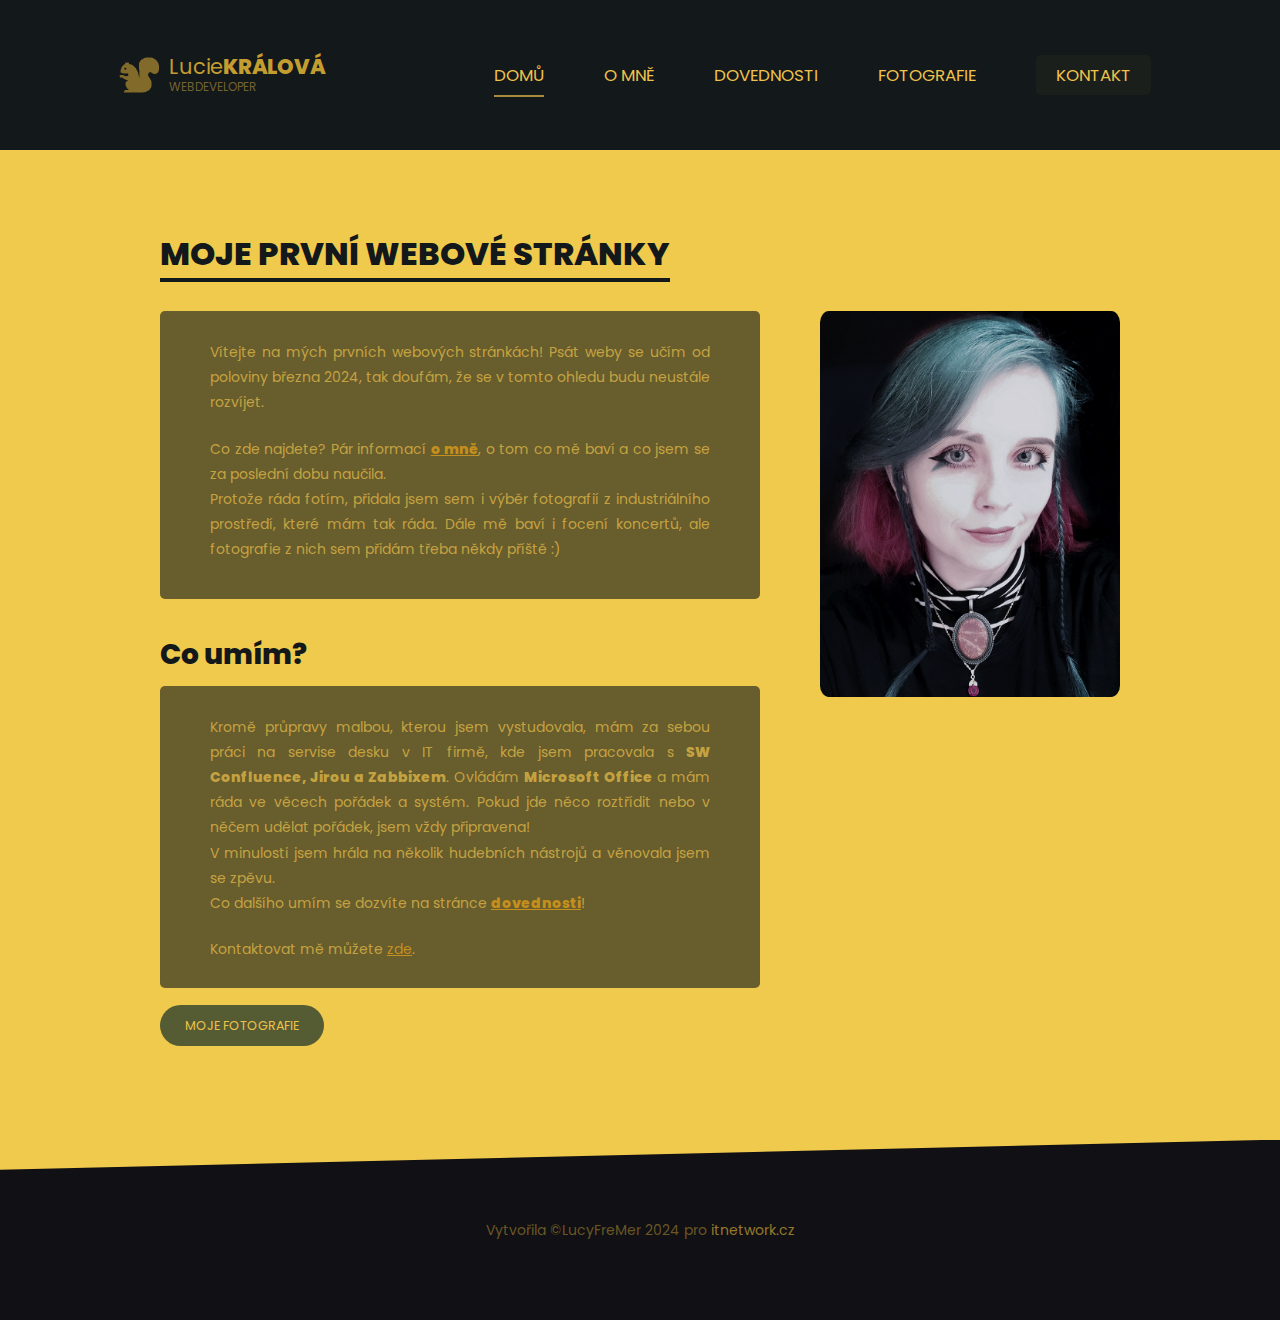
==== index.html @ c15befb8 "Initial Commit" ====
<!DOCTYPE html>
<html lang="cs-cz">
    <head>
        <meta charset="utf-8" />
        <meta name="viewport" content="width=device-width, initial-scale=1.0">
        <meta name="description" content="Osobní portfolio programátorky Lucy FreMer">
        <meta name="keywords" content="porfolio, programátorka, Lucy FreMer">
        <meta name="author" content="LucyFreMer">
        <title>Lucy FreMer</title>
        <link rel="stylesheet" href="styl.css" type="text/css"/>
        <link rel="shortcut icon" href="obrazky/png/ikonka.ico">
    </head>

    <body>
        <div class="background-mask"></div>
        <header>
            <div id="logo">
                <h1>Lucie<span>Králová</span></h1>
                <small>webdeveloper</small>
            </div>
            <nav>
                <ul>
                    <li class="aktivni"><a href="index.html">Domů</a></li>
                    <li><a href="omne.html">O mně</a></li>
                    <li><a href="dovednosti.html">Dovednosti</a></li>
                    <li><a href="fotografie.html">Fotografie</a></li>
                    <li><a class="kontakt-tlacitko" href="kontakt.html">Kontakt</a></li>
                </ul>
            </nav>
        </header>

        <article>
            <header>
                <h1>Moje první webové stránky</h1>
            </header>
            
            <section>
                <p class="centrovany">
                    <img src="obrazky/portret/fotografie.jpg"class="avatar" alt="Programátorka Lucy FreMer" />
                </p>
                <div class="uvod">
                    <p>
                        Vítejte na mých prvních webových stránkách! Psát weby se učím od poloviny března 2024, tak doufám, 
                        že se v tomto ohledu budu neustále rozvíjet.
                    </p>

                    <p>
                        Co zde najdete? Pár informací <strong><a href="omne.html">o mně</a></strong>, o tom co mě baví a co jsem se za poslední dobu naučila.<br/>
                        Protože ráda fotím, přidala jsem sem i výběr fotografií z industriálního prostředí, které mám tak ráda.
                        Dále mě baví i focení koncertů, ale fotografie z nich sem přidám třeba někdy příště :&rpar;
                    </p>
                </div>

                    <h2 class="co-umim-title">Co umím?</h2>
                    <div class="co-umim">
                    <p>
                        Kromě průpravy malbou, kterou jsem vystudovala, mám za sebou práci na servise desku v IT firmě, kde jsem pracovala s <strong>SW Confluence, Jirou a Zabbixem</strong>. 
                        Ovládám <strong>Microsoft Office</strong> a mám ráda ve věcech pořádek a systém. Pokud jde něco roztřídit nebo
                        v něčem udělat pořádek, jsem vždy připravena!<br /> 
                        V minulosti jsem hrála na několik hudebních nástrojů a věnovala jsem se zpěvu.<br />
                        Co dalšího umím se dozvíte na stránce <strong><a href="dovednosti.html">dovednosti</a></strong>!
                    </p>
                
                    <p>
                        Kontaktovat mě můžete <a href="kontakt.html">zde</a>.
                    </p>
                </div>
                <p class="tlacitko-odstavec">
                    <a href="fotografie.html" class="fotografie-tlacitko">Moje fotografie</a>
                </p>
                <div class="zacisteni"></div>
            </section>
        </article>

        <footer>
            Vytvořila &copy;LucyFreMer 2024 pro <a href="http://www.itnetwork.cz">itnetwork.cz</a>
        </footer>
    </body>
</html>
---- styl.css ----
@font-face {
    font-family: Poppins;
    src: url(fonty/Poppins-Regular.ttf);
    font-weight: normal;
}

@font-face {
    font-family: Poppins;
    src:url(fonty/Poppins-ExtraBold.ttf);
    font-weight: bold;
}

body {
    font: 14px "Poppins";
    background: url(obrazky/SAM_2865c.png) #f0ca4d;
    background-size: cover;
    background-repeat: no-repeat;
    background-position: center;
    background-blend-mode: multiply;
    box-sizing: border-box;
    margin: 0;
    padding: 100px 0 0 0;
    min-width: 960px;
}

body > header {
    height: 150px;
    width: 100%;
    background: url(obrazky/background/nav_footer.png) #13181a;
    display: flex;
    justify-content:space-evenly;
    position: fixed;
    z-index: 1;
    top: 0;
}

#logo {
    height: 40px;
    margin: auto 0 auto 20px;
    display: flex;
    flex-direction:column;
    justify-content: center;
    background: url(obrazky/png/logo1.png) no-repeat;
    background-size: 40px 40px;
}

#logo > * {
    margin: 0 0 0 50px;
}

#logo h1 {
    font-weight: normal;
    font-size: 1.5em;
    line-height: 1.2em;
    color: #c49d31;  
}

#logo h1 span {
    font-weight: bold;
    text-transform: uppercase;
}

#logo small {
    text-transform: uppercase;
    font-size: 0.85em;
    color: #eec24a73;   
}

nav ul {
    margin: 0;
    height: 100%;
    align-items: center;
    list-style-type: none;
    display: flex;
}

nav ul li {
    font-size: 1.2em;
    line-height: 4.3em;
    padding: 0 25px;
    margin: 0 5px;
}

nav ul a {
    color: #eec24a;
    padding: 8px 0;
    text-decoration: none;
    text-transform: uppercase;
}

nav ul a:hover,.aktivni a  {
    border-bottom: 2px solid #eec24aad;
}

article {
    max-width: 960px;
    padding: 130px 50px 80px 50px;
    margin: 0 auto;
}

article h1,
article h2,
article h3,
article h4,
article h5,
article h6 {
    color: #13181a;
    padding: 10px -20px;
    margin: 40px 0 0 0;
}

article h1 {
    font-size: 2.3em;
    font-weight: bold;
    text-transform: uppercase;
    width: max-content;
    margin: 0;
    border-bottom: 4px solid #13181a;
}

article h2 {
    font-size: 2em;
}

article header {
    height: 60px;
}

article section p {
    margin-bottom: 1.5em;
    line-height: 1.8em;
    text-align: justify
}

article section a {
    color: #c48f1d;
}

body > footer {
    box-sizing: border-box;
    height: 180px;
    background: url(obrazky/background/nav_footer.png) #111014 top;
    text-align: center;
    color: #816a2acc;
    padding: 80px 0 0 0;
    clip-path: polygon(0 30px, 100% 0, 150% 105%, 0 105%);
}

body > footer a {
    color: #96792b;
    text-decoration: none;
}

html {
    background:   #111014;
}

.avatar {
    width: 300px;
    filter:grayscale(50%) ;
    float: right;
    margin-left: 30px;
    border-radius: 3%;
}

.vlevo {
    float: left;
    padding-right: 20px;
}

.centrovany {
    text-align: center;
}

.table-container {
    display: flex;
    justify-content: center;
    align-items: center;
    padding: 20px 0px 0px 0px;
}

#dovednosti {
    table-layout: fixed;
    background-color: #13181a3d;
    border: 3px solid #06232462;
    padding: 5px;
    border-radius: 3px;
    border-spacing: 3px;
}

#dovednosti tr {
    background-color: #13181a3d;
}

#dovednosti td {
    min-width: 275px;
    border: 2px solid #06232434;
    padding: 20px;
    vertical-align: top;
    border-radius: 3px
}

#dovednosti h2{
    text-align: center;
    margin-bottom: 15px;
}

#dovednosti td img {
    height: 90px;
    margin-right: 10px; 
}

#dovednosti p {
    color: #0b0f11;
    font-size: 1.em;
}

#fotografie {
    display: flex;
    flex-wrap: wrap;
    justify-content: space-around;
    gap: 10px 20px; 
    margin: 20px -65px; 
    padding: 0; 
    min-width: 1100px;
}

.fotografie-title {
    margin: 0px 0px 0px -42px;
    display: inline-block;
}

.fotografie-section {
    background-color: #13181a9d; 
    text-align: center;
    padding: 10px 100px;
    margin: 20px -45px;
    border-radius: 5px;
    color: #eec24ab4;
    margin-bottom: 25px;
}

#fotografie a {
    text-decoration: none;
}

#fotografie img {
    border-radius: 4px; 
    margin-right: 10px;
    border: 1px solid #13181a49;
}

#fotografie img:hover {
    transform: scale(1.01);
    filter: contrast(70%);
}

.zacisteni{
    clear: both;
}

.kontakt-tlacitko {
    background: #eec24a0a;
    padding: 8px 20px;
    border-radius: 5px;  
}

.fotografie-tlacitko {
    text-transform: uppercase;
    color: #eec24a;
    font-size: 0.9em;
    text-decoration: none;
    padding: 12px 25px;
    background: #062324a9;
    border-radius: 25px;
}

.kontakt-tlacitko:hover,
.fotografie-tlacitko:hover {
    filter: brightness(120%) contrast(75%);
    border: 0;
}

.dovednosti-title {
    margin: 0 -110px;
    display: inline-block;
}

.kontakt-title {
    padding: px;
    margin: 0 120px;
    display: inline-block;
}

.kontakt-odstavec {
    background-color: #13181aa4; 
    padding: 15px 50px;
    margin: 0 100px 10px;
    border-radius: 5px;
    display: inline-block;
    color: #eec24ab4;
    text-align: left;
}

.kontakt-section {
    text-align: center;
    padding: 20px;
}

.kontakt-form {
    display: inline-block;
    text-align: left;
    background-color: #2c383d3f;
    padding: 20px 100px;
    border: double 5px #2c383d3f;
    border-radius:10px;
    margin: 10px 0 5px;
}   

.omne-title {
    margin: 0 70px;
    display: inline-block;
}
.omne-odstavec {
    background-color: #13181a9d; 
    padding: 15px 50px;
    margin: 0 -80px 10px 0;
    border-radius: 5px;
    display: inline-block;
    color: #eec24ab4;
}

.omne {
    text-align: center;
    padding: 20px;
}

.uvod {
    background-color: #13181a9d; 
    padding: 15px 50px;
    border-radius: 5px;
    color: #eec24ab4;
    max-width: 500px;
}

.co-umim-title {
    margin: 35px 0 10px 0px;
    display: inline-block;
}

.co-umim {
    background-color: #13181a9d; 
    padding: 15px 50px 5px 50px;
    border-radius: 5px;
    color: #eec24ab4;
    max-width: 500px;
    margin-bottom: 25px;
}
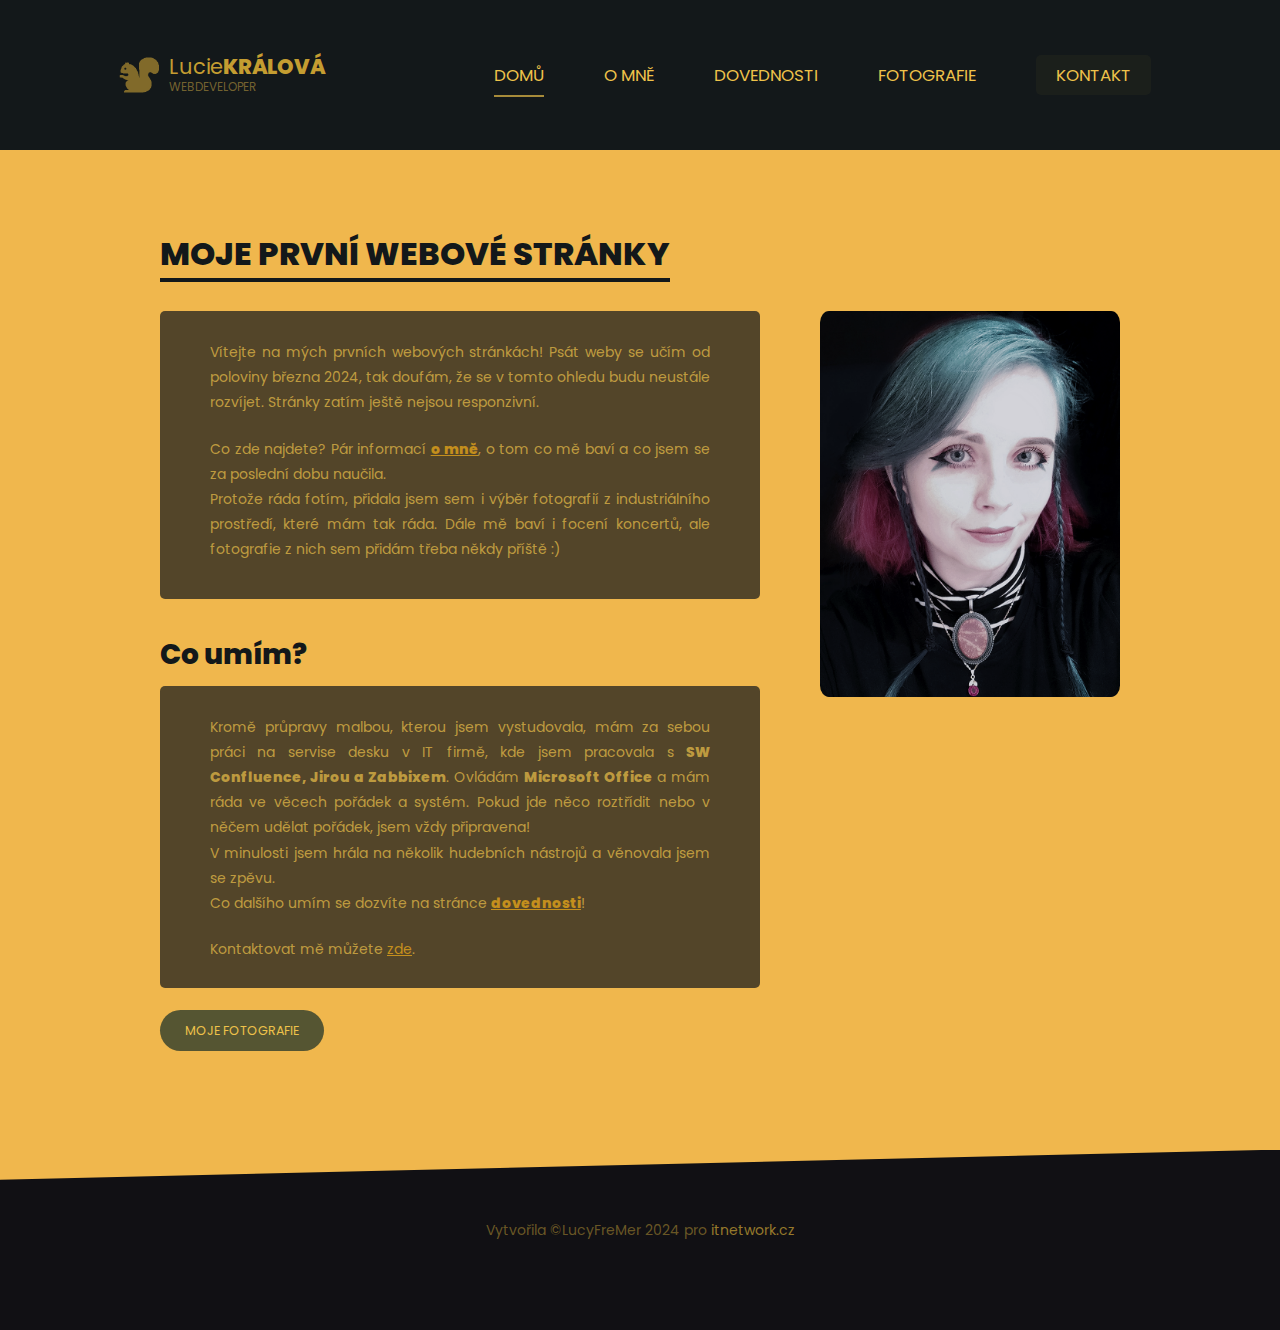
==== commit 28dabfd2: "Background design, indentation, adding data into "dovednosti"" ====
--- a/index.html
+++ b/index.html
@@ -11,7 +11,7 @@
         <link rel="shortcut icon" href="obrazky/png/ikonka.ico">
     </head>
 
-    <body>
+    <body class="domu">
         <div class="background-mask"></div>
         <header>
             <div id="logo">
@@ -36,12 +36,12 @@
             
             <section>
                 <p class="centrovany">
-                    <img src="obrazky/portret/fotografie.jpg"class="avatar" alt="Programátorka Lucy FreMer" />
+                    <img src="obrazky/picture/fotografie.jpg"class="avatar" alt="Programátorka Lucy FreMer" />
                 </p>
                 <div class="uvod">
                     <p>
                         Vítejte na mých prvních webových stránkách! Psát weby se učím od poloviny března 2024, tak doufám, 
-                        že se v tomto ohledu budu neustále rozvíjet.
+                        že se v tomto ohledu budu neustále rozvíjet. Stránky zatím ještě nejsou responzivní.
                     </p>
 
                     <p>
--- a/styl.css
+++ b/styl.css
@@ -12,21 +12,56 @@
 
 body {
     font: 14px "Poppins";
-    background: url(obrazky/SAM_2865c.png) #f0ca4d;
+    box-sizing: border-box;
+    margin: 0;
+    padding: 100px 0 0 0;
+    min-width: 960px;
+}
+
+body.domu {
+    background: url(obrazky/background/background_pribram.png) #f0b74d;
+    background-size: cover;
+    background-repeat: no-repeat;
+    background-position: center;
+    background-blend-mode: multiply; 
+}
+
+body.omne {
+    background: url(obrazky/background/background_ostrava.png) #f0c54d;
     background-size: cover;
     background-repeat: no-repeat;
     background-position: center;
     background-blend-mode: multiply;
-    box-sizing: border-box;
-    margin: 0;
-    padding: 100px 0 0 0;
-    min-width: 960px;
+}
+
+body.dovednosti {
+    background: url(obrazky/background/background_ostrava1.png) #f0c54d;
+    background-size: cover;
+    background-repeat: no-repeat;
+    background-position: center;
+    background-blend-mode: multiply;
+}
+
+body.fotografie {
+    background: url(obrazky/background/background_veleslavin.png) #f0af4d;
+    background-size: cover;
+    background-repeat: no-repeat;
+    background-position: center;
+    background-blend-mode: multiply;
+}
+
+body.kontakt {
+    background: url(obrazky/background/background_ostrava2.png) #f0b74d;
+    background-size: cover;
+    background-repeat: no-repeat;
+    background-position: center;
+    background-blend-mode: multiply;
 }
 
 body > header {
     height: 150px;
     width: 100%;
-    background: url(obrazky/background/nav_footer.png) #13181a;
+    background: url(obrazky/background/nav.png) #13181a;
     display: flex;
     justify-content:space-evenly;
     position: fixed;
@@ -139,10 +174,10 @@
 body > footer {
     box-sizing: border-box;
     height: 180px;
-    background: url(obrazky/background/nav_footer.png) #111014 top;
+    background: url(obrazky/background/footer.png) #111014 top;
     text-align: center;
     color: #816a2acc;
-    padding: 80px 0 0 0;
+    padding: 70px 0 0 0;
     clip-path: polygon(0 30px, 100% 0, 150% 105%, 0 105%);
 }
 
@@ -156,8 +191,9 @@
 }
 
 .avatar {
+    
     width: 300px;
-    filter:grayscale(50%) ;
+    filter:grayscale(50%);
     float: right;
     margin-left: 30px;
     border-radius: 3%;
@@ -177,6 +213,46 @@
     justify-content: center;
     align-items: center;
     padding: 20px 0px 0px 0px;
+}
+
+.uvod {
+    background-color: #13181ab6; 
+    padding: 15px 50px;
+    border-radius: 5px;
+    color: #eec24ab4;
+    max-width: 500px;
+}
+
+.co-umim-title {
+    margin: 35px 0 10px 0px;
+    display: inline-block;
+}
+
+.co-umim {
+    background-color: #13181ab6; 
+    padding: 15px 50px 5px 50px;
+    border-radius: 5px;
+    color: #eec24ab4;
+    max-width: 500px;
+    margin-bottom: 25px;
+}
+
+.omne-title {
+    margin: 0 70px;
+    display: inline-block;
+}
+.omne-odstavec {
+    background-color: #13181a9d; 
+    padding: 15px 50px;
+    margin: 0 -80px 20px 0;
+    border-radius: 5px;
+    display: inline-block;
+    color: #eec24ab4;
+}
+
+.omne-section {
+    text-align: center;
+    padding: 20px;
 }
 
 #dovednosti {
@@ -188,8 +264,13 @@
     border-spacing: 3px;
 }
 
+.dovednosti-title {
+    margin: 0 -110px;
+    display: inline-block;
+}
+
 #dovednosti tr {
-    background-color: #13181a3d;
+    background-color: #13181a50;
 }
 
 #dovednosti td {
@@ -211,30 +292,33 @@
 }
 
 #dovednosti p {
-    color: #0b0f11;
-    font-size: 1.em;
+    color: #13181ae0;
+    text-shadow: 0px 0px 2px #eec24a6e;
+    font-weight: bold;
 }
 
 #fotografie {
+    background: #0b0f11e3;
     display: flex;
     flex-wrap: wrap;
     justify-content: space-around;
     gap: 10px 20px; 
     margin: 20px -65px; 
-    padding: 0; 
+    padding: 35px 5px 30px 20px; 
     min-width: 1100px;
+    border-radius: 3px;
 }
 
 .fotografie-title {
-    margin: 0px 0px 0px -42px;
+    margin: 0px 0px 0px -65px;
     display: inline-block;
 }
 
 .fotografie-section {
-    background-color: #13181a9d; 
+    background-color: #13181ab6; 
     text-align: center;
     padding: 10px 100px;
-    margin: 20px -45px;
+    margin: 20px -100px 0px -65px;
     border-radius: 5px;
     color: #eec24ab4;
     margin-bottom: 25px;
@@ -245,9 +329,10 @@
 }
 
 #fotografie img {
-    border-radius: 4px; 
+    border-radius: 3px; 
     margin-right: 10px;
-    border: 1px solid #13181a49;
+    border: 1px solid #00000049;
+    box-shadow: 0px 0px 5px #00000049;
 }
 
 #fotografie img:hover {
@@ -259,10 +344,8 @@
     clear: both;
 }
 
-.kontakt-tlacitko {
-    background: #eec24a0a;
-    padding: 8px 20px;
-    border-radius: 5px;  
+.tlacitko-odstavec {
+    padding: 5px 0px;
 }
 
 .fotografie-tlacitko {
@@ -275,15 +358,16 @@
     border-radius: 25px;
 }
 
+.kontakt-tlacitko {
+    background: #eec24a0a;
+    padding: 8px 20px;
+    border-radius: 5px;  
+}
+
 .kontakt-tlacitko:hover,
 .fotografie-tlacitko:hover {
     filter: brightness(120%) contrast(75%);
     border: 0;
-}
-
-.dovednosti-title {
-    margin: 0 -110px;
-    display: inline-block;
 }
 
 .kontakt-title {
@@ -310,49 +394,9 @@
 .kontakt-form {
     display: inline-block;
     text-align: left;
-    background-color: #2c383d3f;
+    background-color: #13181a4b;
     padding: 20px 100px;
     border: double 5px #2c383d3f;
     border-radius:10px;
     margin: 10px 0 5px;
-}   
-
-.omne-title {
-    margin: 0 70px;
-    display: inline-block;
-}
-.omne-odstavec {
-    background-color: #13181a9d; 
-    padding: 15px 50px;
-    margin: 0 -80px 10px 0;
-    border-radius: 5px;
-    display: inline-block;
-    color: #eec24ab4;
-}
-
-.omne {
-    text-align: center;
-    padding: 20px;
-}
-
-.uvod {
-    background-color: #13181a9d; 
-    padding: 15px 50px;
-    border-radius: 5px;
-    color: #eec24ab4;
-    max-width: 500px;
-}
-
-.co-umim-title {
-    margin: 35px 0 10px 0px;
-    display: inline-block;
-}
-
-.co-umim {
-    background-color: #13181a9d; 
-    padding: 15px 50px 5px 50px;
-    border-radius: 5px;
-    color: #eec24ab4;
-    max-width: 500px;
-    margin-bottom: 25px;
-}
+}   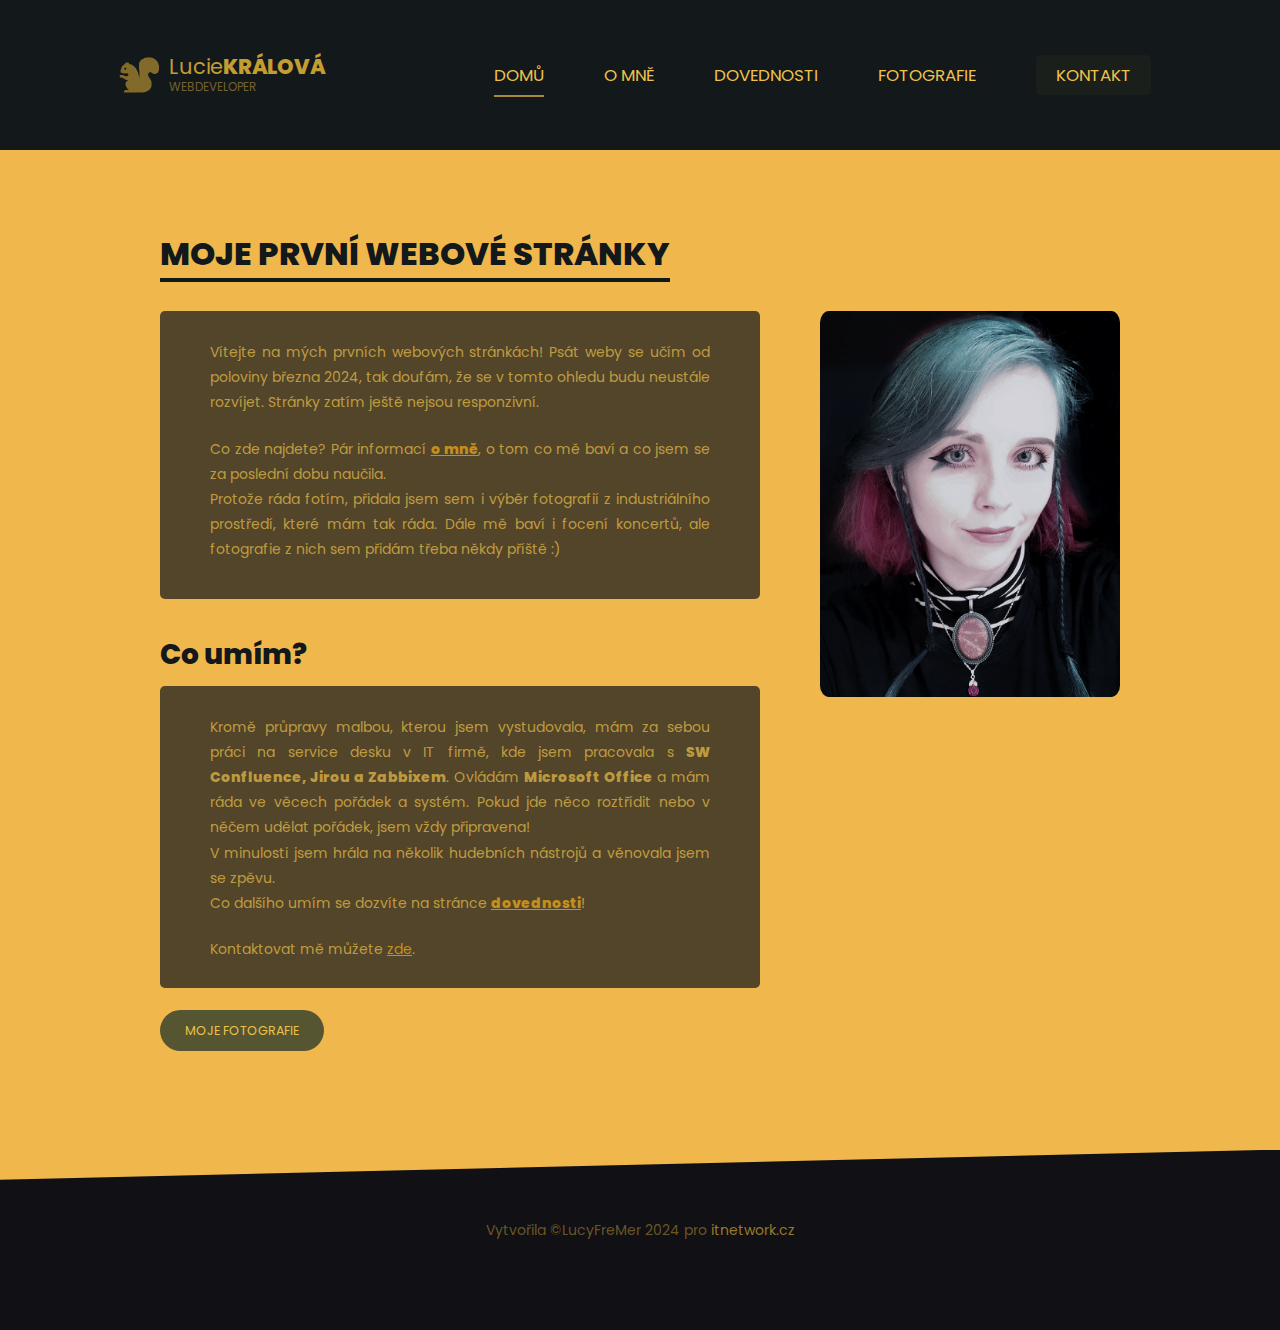
==== commit 2d4b3c6a: "text correction" ====
--- a/index.html
+++ b/index.html
@@ -54,7 +54,7 @@
                     <h2 class="co-umim-title">Co umím?</h2>
                     <div class="co-umim">
                     <p>
-                        Kromě průpravy malbou, kterou jsem vystudovala, mám za sebou práci na servise desku v IT firmě, kde jsem pracovala s <strong>SW Confluence, Jirou a Zabbixem</strong>. 
+                        Kromě průpravy malbou, kterou jsem vystudovala, mám za sebou práci na service desku v IT firmě, kde jsem pracovala s <strong>SW Confluence, Jirou a Zabbixem</strong>. 
                         Ovládám <strong>Microsoft Office</strong> a mám ráda ve věcech pořádek a systém. Pokud jde něco roztřídit nebo
                         v něčem udělat pořádek, jsem vždy připravena!<br /> 
                         V minulosti jsem hrála na několik hudebních nástrojů a věnovala jsem se zpěvu.<br />
